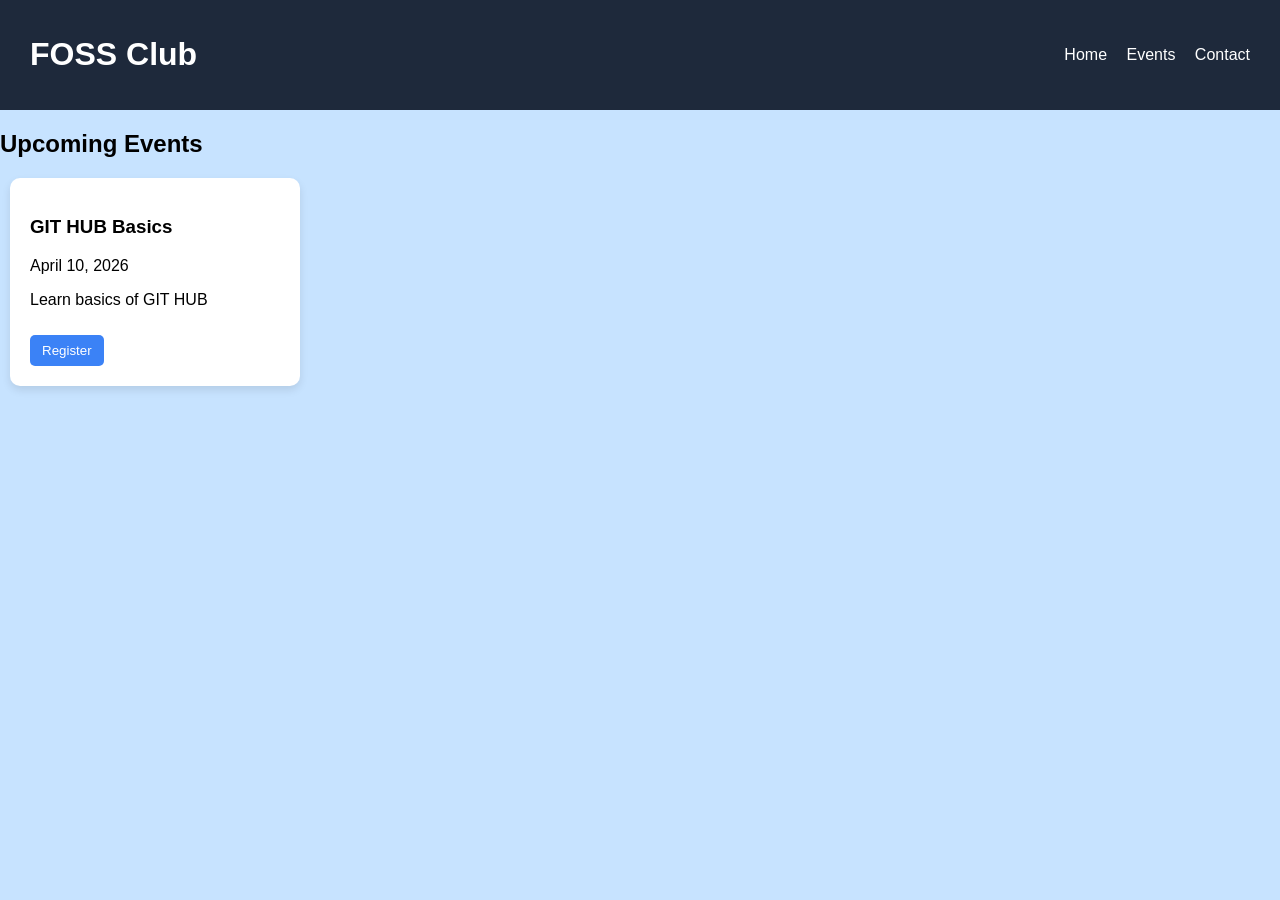
==== index.html @ 391ac717 "initial" ====
<!-- index.html -->
<!DOCTYPE html>
<html lang="en">
<head>
  <meta charset="UTF-8">
  <title>FOSS Club Events</title>
  <link rel="stylesheet" href="style.css">
</head>
<body>

  <header>
    <h1>FOSS Club</h1>
    <nav>
      <a href="#">Home</a>
      <a href="#">Events</a>
      <a href="#">Contact</a>
    </nav>
  </header>

    <h2>Upcoming Events</h2>


      <div class="card">
        <h3>GIT HUB Basics</h3>
        <p class="date">April 10, 2026</p>
        <p>Learn basics of GIT HUB</p>
        <button>Register</button>
      </div>

</body>
</html>
---- style.css ----
/* style.css */
body {
  margin: 0;
  font-family: Arial, sans-serif;
  background-color: #c7e3ff;
}

header {
  background-color: #1e293b;
  color: white;
  padding: 15px 30px;
  display: flex;
  justify-content: space-between;
  align-items: center;
}

nav a {
  color: white;
  margin-left: 15px;
  text-decoration: none;
}

nav a:hover {
  text-decoration: underline;
}

.events {
  padding: 30px;
  text-align: center;
}

.events h2 {
  margin-bottom: 20px;
}

.card {
  background-color: white;
  padding: 20px;
  margin:10px;
  width: 250px;
  border-radius: 10px;
  box-shadow: 0 4px 8px rgba(0,0,0,0.1);
  text-align: left;
}




/* Button */
button {
  margin-top: 10px;
  padding: 8px 12px;
  border: none;
  background-color: #3b82f6;
  color: white;
  border-radius: 5px;
  cursor: pointer;
}
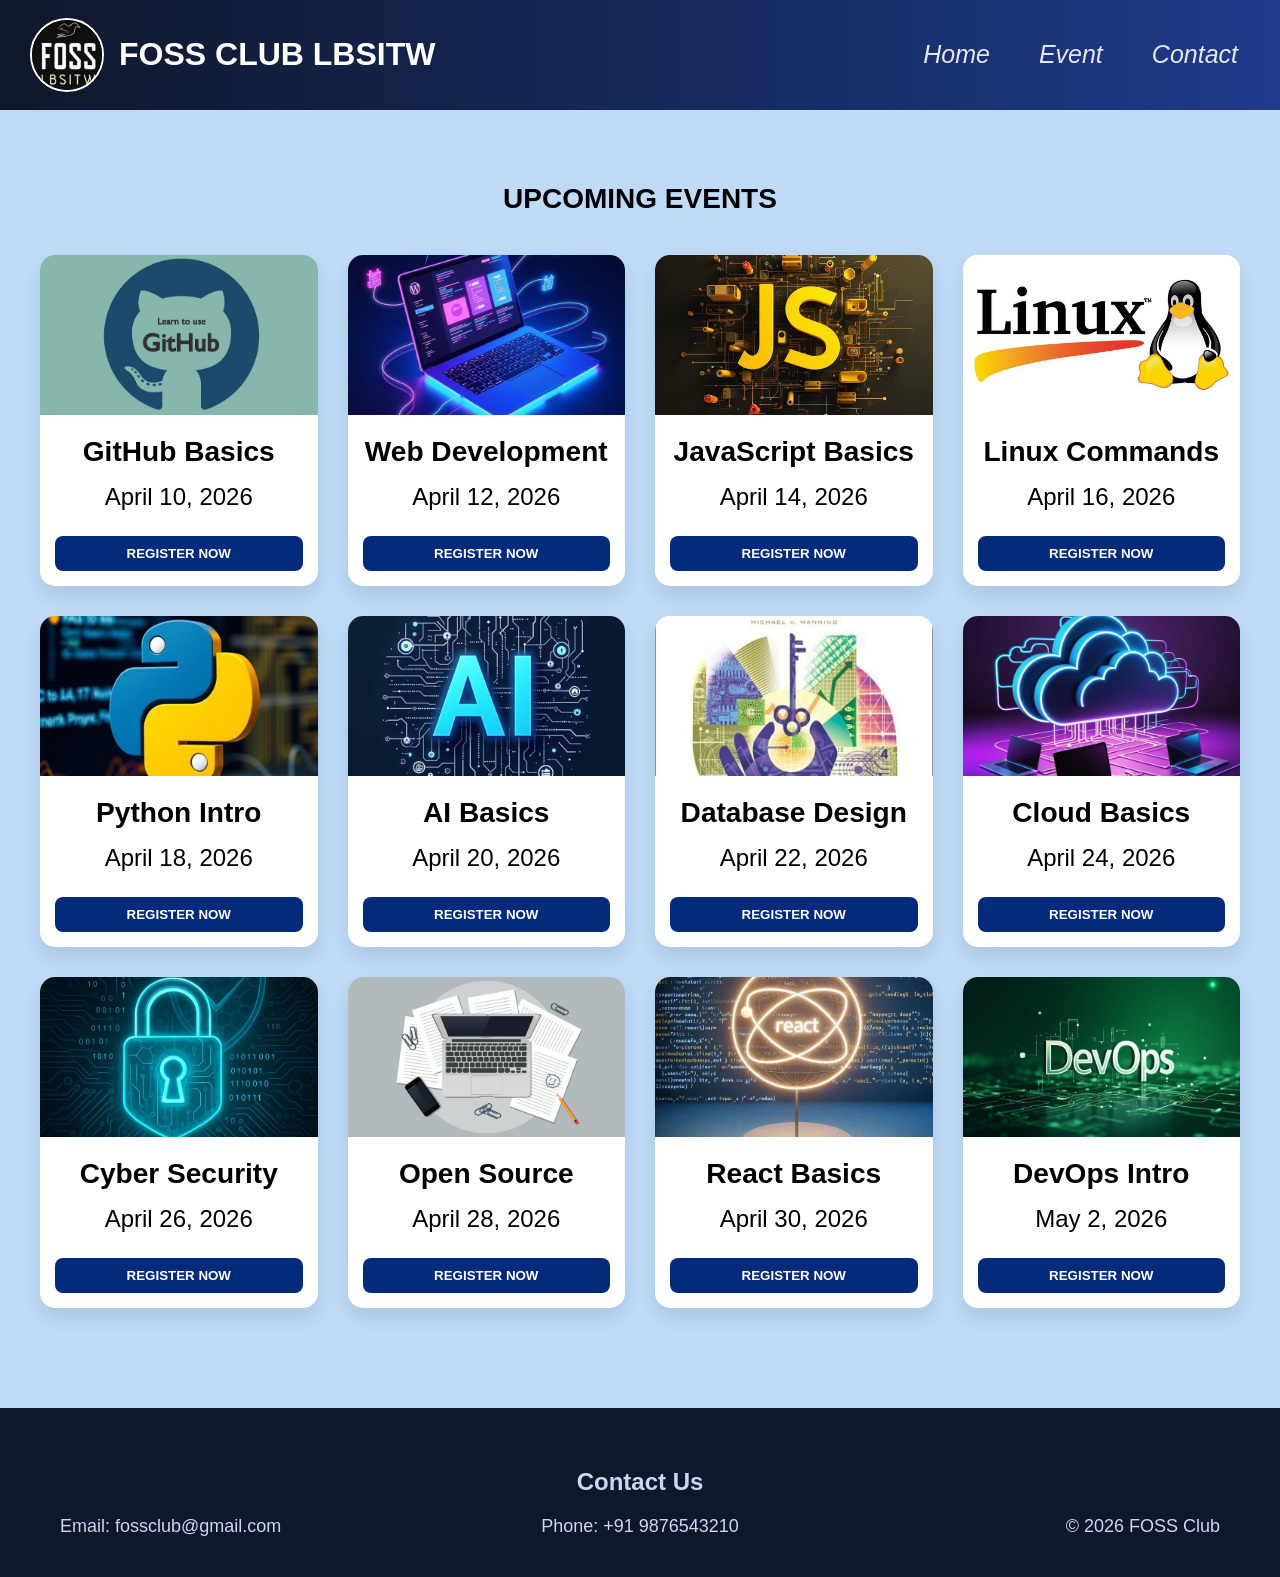
==== commit 5da9a19c: "Added required features" ====
--- a/index.html
+++ b/index.html
@@ -1,31 +1,60 @@
-<!-- index.html -->
 <!DOCTYPE html>
 <html lang="en">
+
 <head>
   <meta charset="UTF-8">
-  <title>FOSS Club Events</title>
+  <title>FOSS CLUB LBSITW</title>
   <link rel="stylesheet" href="style.css">
 </head>
+
 <body>
 
+  <!-- HEADER -->
   <header>
-    <h1>FOSS Club</h1>
+    <div class="logo-container">
+      <img src="images/image copy 12.png" class="logo">
+      <h1>FOSS CLUB LBSITW</h1>
+    </div>
+
     <nav>
-      <a href="#">Home</a>
-      <a href="#">Events</a>
-      <a href="#">Contact</a>
+      <a href="#"><em>Home</em></a>
+      <a href="#events"><em>Event</em></a>
+      <a href="#contact"><em>Contact</em></a>
     </nav>
   </header>
 
-    <h2>Upcoming Events</h2>
+  <!-- EVENTS -->
+  <section id="events" class="events">
+    <h2>UPCOMING EVENTS</h2>
 
+    <div class="card-container">
 
-      <div class="card">
-        <h3>GIT HUB Basics</h3>
-        <p class="date">April 10, 2026</p>
-        <p>Learn basics of GIT HUB</p>
-        <button>Register</button>
-      </div>
+      <div class="card"><img src="images/image.png"><h3>GitHub Basics</h3><p>April 10, 2026</p><a href="register.html"><button><b>REGISTER NOW</b></button></a></div>
+      <div class="card"><img src="images/image copy.png"><h3>Web Development</h3><p>April 12, 2026</p><a href="register.html"><button><b>REGISTER NOW</b></button></a></div>
+      <div class="card"><img src="images/image copy 2.png"><h3>JavaScript Basics</h3><p>April 14, 2026</p><a href="register.html"><button><b>REGISTER NOW</b></button></a></div>
+      <div class="card"><img src="images/image copy 3.png"><h3>Linux Commands</h3><p>April 16, 2026</p><a href="register.html"><button><b>REGISTER NOW</b></button></a></div>
+      <div class="card"><img src="images/image copy 4.png"><h3>Python Intro</h3><p>April 18, 2026</p><a href="register.html"><button><b>REGISTER NOW</b></button></a></div>
+      <div class="card"><img src="images/image copy 5.png"><h3>AI Basics</h3><p>April 20, 2026</p><a href="register.html"><button><b>REGISTER NOW</b></button></a></div>
+      <div class="card"><img src="images/image copy 6.png"><h3>Database Design</h3><p>April 22, 2026</p><a href="register.html"><button><b>REGISTER NOW</b></button></a></div>
+      <div class="card"><img src="images/image copy 7.png"><h3>Cloud Basics</h3><p>April 24, 2026</p><a href="register.html"><button><b>REGISTER NOW</b></button></a></div>
+      <div class="card"><img src="images/image copy 8.png"><h3>Cyber Security</h3><p>April 26, 2026</p><a href="register.html"><button><b>REGISTER NOW</b></button></a></div>
+      <div class="card"><img src="images/image copy 11.png"><h3>Open Source</h3><p>April 28, 2026</p><a href="register.html"><button><b>REGISTER NOW</b></button></a></div>
+      <div class="card"><img src="images/image copy 9.png"><h3>React Basics</h3><p>April 30, 2026</p><a href="register.html"><button><b>REGISTER NOW</b></button></a></div>
+      <div class="card"><img src="images/image copy 10.png"><h3>DevOps Intro</h3><p>May 2, 2026</p><a href="register.html"><button><b>REGISTER NOW</b></button></a></div>
+
+    </div>
+  </section>
+
+  <!-- FOOTER -->
+  <footer id="contact">
+    <h2>Contact Us</h2>
+
+    <div class="contact-row">
+      <span>Email: fossclub@gmail.com</span>
+      <span>Phone: +91 9876543210</span>
+      <span>© 2026 FOSS Club</span>
+    </div>
+  </footer>
 
 </body>
 </html>
--- a/style.css
+++ b/style.css
@@ -1,12 +1,17 @@
-/* style.css */
 body {
   margin: 0;
-  font-family: Arial, sans-serif;
-  background-color: #c7e3ff;
+  font-family: 'Segoe UI', sans-serif;
+  background: hsl(210, 80%, 86%);
+
+  /* ✅ footer bottom fix */
+  display: flex;
+  flex-direction: column;
+  min-height: 100vh;
 }
 
+
 header {
-  background-color: #1e293b;
+  background: linear-gradient(90deg, #0f172a, #1e3a8a);
   color: white;
   padding: 15px 30px;
   display: flex;
@@ -14,46 +19,179 @@
   align-items: center;
 }
 
+
+.logo-container {
+  display: flex;
+  align-items: center;
+  gap: 15px;
+}
+
+.logo {
+  width: 70px;
+  height: 70px;
+  border-radius: 50%;
+ 
+  border: 2px solid white;
+}
+
+nav {
+  display: flex;
+  align-items: center;
+}
+
 nav a {
-  color: white;
-  margin-left: 15px;
-  text-decoration: none;
+  color: #e2e8f0;
+  margin-left: 25px;
+  text-decoration: none; 
+  font-size: 25px;
+  font-weight: 500;
+  padding: 8px 12px;
+  border-radius: 6px;
 }
 
 nav a:hover {
-  text-decoration: underline;
+  color: #38bdf8;
+  background: rgba(255,255,255,0.1);
 }
 
+
 .events {
-  padding: 30px;
+  padding: 50px 0;
+  text-align: center;
+  flex: 1;
+  font-size:x-large;
+}
+
+
+.card-container {
+  max-width: 1200px;
+  margin: auto;
+  padding: 0 20px;
+  display: grid;
+  grid-template-columns: repeat(4, 1fr);
+  gap: 30px;
+}
+
+
+.card {
+  background: white;
+  border-radius: 15px;
+  overflow: hidden;
+  box-shadow: 0 10px 20px rgba(0,0,0,0.1);
+  transition: 0.3s;
+}
+
+.card:hover {
+  transform: translateY(-8px);
+}
+
+
+.card img {
+  width: 100%;
+  height: 160px;
+  object-fit: cover;
+}
+
+/* TEXT */
+.card h3 {
+  margin: 15px;
+}
+
+.card p {
+  margin: 0 15px 10px;
+}
+
+
+button {
+  margin: 15px;
+  padding: 10px;
+  width: calc(100% - 30px);
+  border: none;
+  background: #042a7b;
+  color: white;
+  border-radius: 8px;
+  cursor: pointer;
+}
+
+button:hover {
+  background:  #042a7b;
+}
+
+
+footer {
+  background: #0f172a;
+  color: #cbd5f5;
+  padding: 40px 60px;
+  margin-top: 50px;
+}
+
+footer h2 {
   text-align: center;
 }
 
-.events h2 {
-  margin-bottom: 20px;
+
+.contact-row {
+  display: flex;
+  justify-content: space-between;
+  align-items: center;
 }
 
-.card {
-  background-color: white;
-  padding: 20px;
-  margin:10px;
-  width: 250px;
-  border-radius: 10px;
-  box-shadow: 0 4px 8px rgba(0,0,0,0.1);
+.contact-row span {
+  flex: 1;
+}
+
+.contact-row span:first-child {
   text-align: left;
 }
 
+.contact-row span:nth-child(2) {
+  text-align: center;
+}
+
+.contact-row span:last-child {
+  text-align: right;
+}
 
 
-
-/* Button */
-button {
-  margin-top: 10px;
-  padding: 8px 12px;
-  border: none;
-  background-color: #3b82f6;
-  color: white;
-  border-radius: 5px;
-  cursor: pointer;
+@media (max-width: 1024px) {
+  .card-container {
+    grid-template-columns: repeat(2, 1fr);
+  }
 }
 
+@media (max-width: 600px) {
+  .card-container {
+    grid-template-columns: 1fr;
+  }
+
+  .contact-row {
+    flex-direction: column;
+    gap: 10px;
+  }
+
+  .contact-row span {
+    text-align: center !important;
+  }
+}
+.events h2 {
+  font-size: 28px;
+  margin-bottom: 40px;
+
+  animation: slideFade 1s ease-in-out;
+}
+
+@keyframes slideFade {
+  from {
+    opacity: 0;
+    transform: translateY(-30px);
+  }
+  to {
+    opacity: 1;
+    transform: translateY(0);
+  }
+}
+.contact-row span {
+  flex: 1;
+  font-size: 18px;   
+  font-weight: 500;  
+}
